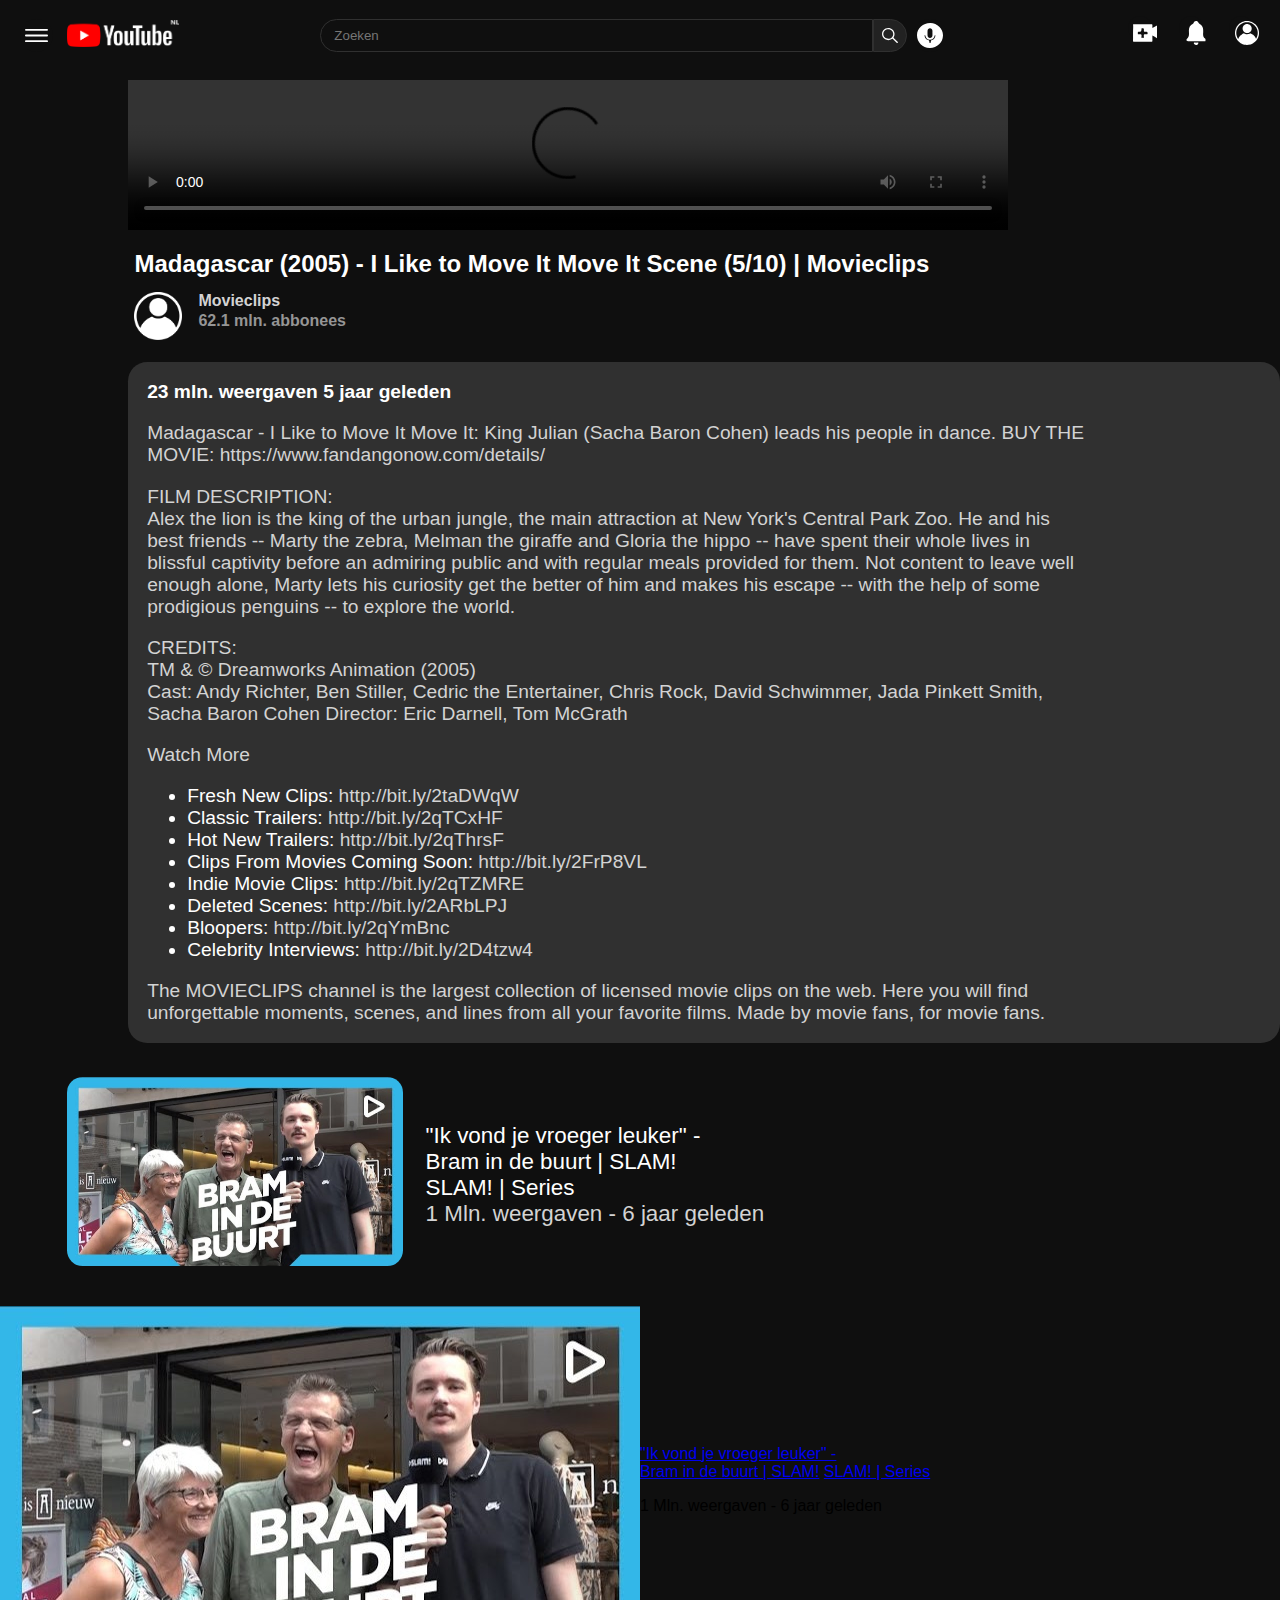
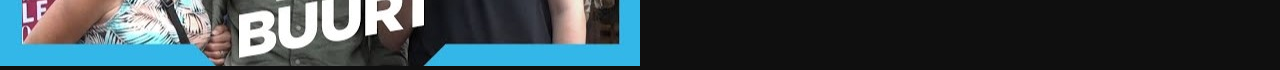
==== videoplayer.html @ 970bff36 "hoi" ====
<!DOCTYPE html>
<html lang="nl">
<head>
    <meta charset="UTF-8">
    <meta name="viewport" content="width=device-width, initial-scale=1.0">
    <title>Videoplayer</title>
    <link rel="stylesheet" href="style.css">
</head>
<body>
    <header>
        <div>
        <aside>
            <button><img src="images/SVG/hamburger.svg" alt="hamburger menu openklappen"></button>
        <a href="index.html"><img src="images/iconen/youtube_logo.png" alt="Youtube Icoon (herlaad website)"></a>
     </aside>
                        
        <form>
            <input type="text" placeholder="Zoeken">
            <button id="zoekknop"><img src="images/SVG/zoeken.svg" alt="zoekopdracht uitvoeren knop"></button>
            <button><img src="images/SVG/dictafoon.svg" alt="gesproken zoekopdracht knop"></button>
        </form>
        <ul>
            <li><button><img src="images/SVG/maken.svg" alt="videouploaden knop"></button></li>
            <li><button><img src="images/SVG/notificatie.svg" alt="meldingen knop"></button></li>
            <li><button><img src="images/SVG/profiel.svg" alt="profiel knop"></button></li>
        </ul>
    </div>
    </header>
    <main class="videomain">
        <section>
            <video controls src="images/video/Madagascar (2005) - I Like to Move It Move It Scene (5_10) _ Movieclips.mp4"></video>
        </section>
        <section>
            <article>
                <h1>Madagascar (2005) - I Like to Move It Move It Scene (5/10) | Movieclips</h1>
                <div class="aboneeflex"><a href="#"><img src="images/iconen/profiel.png" alt="account icoon"></a>
                <div class="aboneecolumn"><a href="#">Movieclips</a>
                <p>62.1 mln. abbonees</p></div></div>
             </article>
             <article>
                <h2>23 mln. weergaven 5 jaar geleden</h2>
                <p>Madagascar - I Like to Move It Move It: King Julian (Sacha Baron Cohen) leads his people in dance. BUY THE MOVIE: <a href="https://www.fandangonow.com/details/">https://www.fandangonow.com/details/</a></p>
                <p>FILM DESCRIPTION:<br>
                Alex the lion is the king of the urban jungle, the main attraction at New York's Central Park Zoo. He and his best friends -- Marty the zebra, Melman the giraffe and Gloria the hippo -- have spent their whole lives in blissful captivity before an admiring public and with regular meals provided for them. Not content to leave well enough alone, Marty lets his curiosity get the better of him and makes his escape -- with the help of some prodigious penguins -- to explore the world.</p>
                <p>CREDITS:<br> TM & © Dreamworks Animation (2005) <br>
                    Cast: Andy Richter, Ben Stiller, Cedric the Entertainer, Chris Rock, David Schwimmer, Jada Pinkett Smith, Sacha Baron Cohen
                    Director: Eric Darnell, Tom McGrath</p>
                <p>Watch More</p>
                <ul>
                    <li> Fresh New Clips: <a href="http://bit.ly/2taDWqW">http://bit.ly/2taDWqW</a></li>
                    <li> Classic Trailers: <a href="http://bit.ly/2qTCxHF">http://bit.ly/2qTCxHF</a></li>
                    <li>Hot New Trailers: <a href="http://bit.ly/2qThrsF">http://bit.ly/2qThrsF</a></li>
                    <li>Clips From Movies Coming Soon: <a href="http://bit.ly/2FrP8VL">http://bit.ly/2FrP8VL</a></li>
                    <li>Indie Movie Clips: <a href="http://bit.ly/2qTZMRE">http://bit.ly/2qTZMRE</a></li>    
                    <li>Deleted Scenes: <a href="http://bit.ly/2ARbLPJ">http://bit.ly/2ARbLPJ</a></li>      
                    <li>Bloopers: <a href="http://bit.ly/2qYmBnc">http://bit.ly/2qYmBnc</a></li>   
                    <li>Celebrity Interviews: <a href="http://bit.ly/2D4tzw4">http://bit.ly/2D4tzw4</a></li>      
                </ul>
                <p>The MOVIECLIPS channel is the largest collection of licensed movie clips on the web. Here you will find unforgettable moments, scenes, and lines from all your favorite films. Made by movie fans, for movie fans.</p>
             </article>
        </section>
        <section>
            <article class="suggestie">
                <div class="suggestieflex">
            <a href="videoplayer.html"><img src="images/thumbnails/bram_in_de_buurt.jpg" alt="video thumbnail"></a>
            <div class="suggestiecolunm">
            <a href="#">"Ik vond je vroeger leuker" - <br> Bram in de buurt | SLAM!</a>
                <a href="#">SLAM! | Series</a>
                <p>1 Mln. weergaven - 6 jaar geleden</p>
            </div>
        </div>    
            </article>
            <article class="suggestie"></article>
                <div class="suggestieflex">
            <a href="videoplayer.html"><img src="images/thumbnails/bram_in_de_buurt.jpg" alt="video thumbnail"></a>
            <div class="suggestiecolunm">
            <a href="#">"Ik vond je vroeger leuker" - <br> Bram in de buurt | SLAM!</a>
                <a href="#">SLAM! | Series</a>
                <p>1 Mln. weergaven - 6 jaar geleden</p>
            </div>
        </div>    
            </article>
        </section>
    </main>
</body>
</html>
---- style.css ----
:root {
    /* --color-black: #000; */
}
body {
    background-color: #0f0f0f;
    margin: 0;
    box-sizing: border-box;
    /* width: 100vw; */
    font-family: 'Segoe UI', Tahoma, Geneva, Verdana, sans-serif;
}

/* HEADER */
header{
    background-color: #0f0f0f;
    margin-bottom: 1.5em;
    padding-top: 1em;
    position: fixed;
    width: 100%;
    z-index: 3;
}

header div button:hover {
background-color: #303030;
}

header div ul li button:hover {
    background-color: #303030;
    }
    

header div:nth-of-type(1){
    display: grid;
    grid-template-columns: 1fr 2fr 1fr;
}

aside {
    display: flex;
    align-items: center;
}

header img:nth-of-type(1) {
    width: 7em;
}

aside button {
    width: 2.5em;
    height: 2.5em;
    display: flex;
    align-items: center;
    justify-content: center;
    padding: 0;
    background-color: #0f0f0f;
    border: none;
    border-radius: 50%;
    margin-right: 1em;
    margin-left: 1.5em;
}

aside button img{
    margin: 0.4em;
}

form{
    display: flex;
    align-items: center;
}

form button:nth-of-type(1) {
    width: 2.5em;
    height: 2.5em;
    display: flex;
    align-items: center;
    justify-content: center;
    padding: 0;
    background-color: #222222;
    border: solid 0.5px #303030;
    border-radius: 50%;
    border-radius: 0 5em 5em 0 ;
}

form button:nth-of-type(2){
    width: 2.5em;
    height: 2.5em;
    display: flex; 
    align-items: center;
    justify-content: center;
    padding: 0;
    background-color: #0f0f0f;
    border: none;
    border-radius: 50%;
    margin-right: 1em;
    margin-left:.5em;
}

form button:nth-of-type(1) img{
    margin: 0.6em;
}

form button:nth-of-type(2) img{
    margin: 0.3em;
}

form input {
    border-radius: 5em 0 0 5em;
    padding: 1em;
    background-color: #0f0f0f;
    border: solid 0.5px #303030;
    color: white;
    flex-grow: 1;
    height: 0.35em;
}

header ul:nth-of-type(1) {
    display: flex;
    list-style: none;
    align-items: center;
    justify-content: flex-end;
}

header div ul {
    margin: 0;
}

header div ul:nth-of-type(1) button {
    width: 1.8em;
    height: 1.8em;
    color: white;
    align-items: center;
    justify-content: center;
    padding: 0;
    background-color: #0f0f0f;
    border: none;
    border-radius: 50%;
    margin-right: 2em;
    /* -moz-transition-timing-function: ; */
}

header ul:nth-of-type(1) button img{
    margin: 0.4em;
}



/* categorie buttons */
header > ul{
    overflow-x: auto;
    padding-left: 0;
    justify-content: flex-start;


}

header > ul::-webkit-scrollbar {
    display: none;
}

header > ul button{
    color: white;
    background-color: #303030;
    border: none;
    border-radius: 0.5em;
    padding: 0.7em;
    margin-right: 0.7em;
    font-weight: bold;
}

header > ul button:hover{
    background-color: #8b8b8b;
}

nav ul{
    display: flex;
    flex-direction: column;
    list-style: none;
    position: fixed;
    margin: 0;
}

nav ul li {
    padding-right: 0;
    margin-right: 0;
}

nav ul li a{
    display: flex;
    flex-direction: column;
    align-items: center;
    text-align: center;
    width: 1.7em;
    color: white;
    text-decoration: none;
    margin-bottom: 1em;
    
}

nav ul li a img {
    margin-bottom: .5em;
}



/* MAIN */
.homemain {
    display: grid;
    padding-top:8em ;
    grid-template-columns:1fr 14fr;
}

.videomain section:nth-of-type(1){
    overflow:hidden;
    justify-content: center;
}

img {
    max-width: 100%;
}

.homesection{
    display: grid;
    grid-template-columns:repeat(auto-fit, minmax(22em, 1fr));
    margin-left: 2em;
    margin-right: 2em;
    gap: 1em;
}

article a image {
    border-radius: 50%;
}

article a{
color: lightgrey;
text-decoration: none;
}

article p {
    color: lightgrey;
}

.video{
    display: flex;
    flex-direction: column;
}

.video img {
    border-radius: 1em;
    margin-bottom: 0.2em;
}

.video strong {
    color: white;
}

video {
    width: 80vw;
    margin:0; 
}

h1 {
    color: white;
    margin-right:1em;
    margin-top: 0;
    margin-bottom: 0.6em;;
    font-size: 1.5em;
}

.suggestie {
    display: flex;
    flex-direction: column;
}

.filmpjeflex {
     display: flex;
} 

 .filmpjecolumn {
    display: flex;
    flex-direction: column;
}

.video .filmpjeflex a img{
    width: 2em;
    height: 2em;
    border-radius: 60%;
    margin-right: 1em;
}

.filmpjecolumn a:nth-of-type(2) {
    margin-top: 0.5em;
    color: lightgrey;
}

.filmpjecolumn p {
    margin-top: 0;
    color: lightgrey;
}

.videomain section:nth-of-type(1) {
    text-align: center;
    padding-top: 5em;
}

.videomain section:nth-of-type(2) article:nth-of-type(1){
    margin-left: 8vw;
    padding: 1em;
    padding-left: 2.5vw;
}

.videomain section:nth-of-type(2) article:nth-of-type(2){
    background-color: #303030;
    border-radius: 1em;
    padding: 1em;
    margin-left: 10vw;
    padding-right: 15vw;
    color: white;
    font-size: 1.2em;
}
.videomain section:nth-of-type(2) article:nth-of-type(1) img{
width: 3em;
}


h2 {
    color: white;
    margin: 0;
    padding: 0;
    font-size: 1em;
}

.aboneeflex {
    display: flex;
}

.aboneecolumn {
    display: flex;
    flex-direction: column;
    margin-left: 1em;
    font-weight: bold;
}

.aboneecolumn p {
    margin-top: 0.1em;
    color: #959595;
}

.videomain section:nth-of-type(2) article:nth-of-type(2) p:nth-last-child(1){
    margin-bottom: 0;
}

.videomain {
    display: grid;
    grid-template-columns:repeat(auto-fit, minmax(50em, 1fr));
}


.videomain section:nth-of-type(1) {
    grid-column-start:1;
    grid-column-end:-1;
}

.suggestie {
    margin-top: 1.5em;
    margin-left: 3em;
    font-size: 1.4em;
}

.suggestie a {
    color: white;
}

.suggestie img {
    width: 15em;
    border-radius: 0.7em;
    margin-right: 1em;
    margin-bottom: 0;
}

.suggestiecolumn a {
    margin-bottom: 1.5em;
}

.suggestie a {
    display: block;
}

.suggestie p {
    margin:0;
}

.suggestieflex {
    display: flex;
    align-items: center;
}

.suggestiecolumn {
    display: flex;
    flex-direction: column;
}
/* * {
    border: solid red 1px;
} */









/* flex basis op input*/
/* iconen svg + viewwidth */
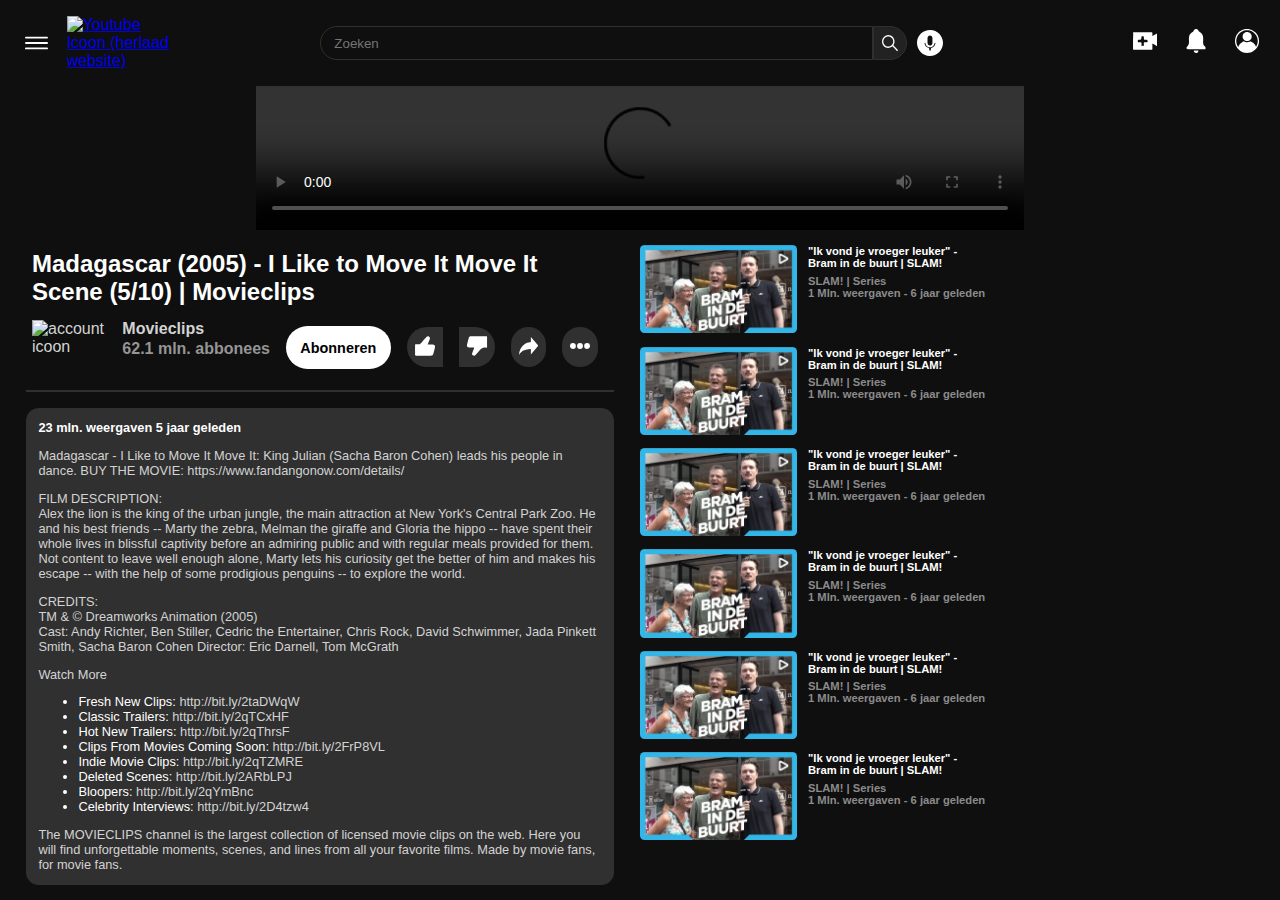
==== commit 9435dacd: "Laatste versie" ====
--- a/videoplayer.html
+++ b/videoplayer.html
@@ -7,11 +7,11 @@
     <link rel="stylesheet" href="style.css">
 </head>
 <body>
-    <header>
+    <header class="videoheader">
         <div>
         <aside>
-            <button><img src="images/SVG/hamburger.svg" alt="hamburger menu openklappen"></button>
-        <a href="index.html"><img src="images/iconen/youtube_logo.png" alt="Youtube Icoon (herlaad website)"></a>
+            <button class="hamburgerknop"><img src="images/SVG/hamburger.svg" alt="hamburger menu openklappen"></button>
+        <a href="index.html"><img class="groot_logo" src="images/svg/youtube_logo.png" alt="Youtube Icoon (herlaad website)"><img class="klein_logo" src="images/SVG/youtube_logo_klein.png" alt="klein youtube logo"></a>
      </aside>
                         
         <form>
@@ -19,13 +19,28 @@
             <button id="zoekknop"><img src="images/SVG/zoeken.svg" alt="zoekopdracht uitvoeren knop"></button>
             <button><img src="images/SVG/dictafoon.svg" alt="gesproken zoekopdracht knop"></button>
         </form>
+        <button class="morehidden"><img src="images/SVG/3_puntjes.svg" alt="meer knoppen"></button>
         <ul>
             <li><button><img src="images/SVG/maken.svg" alt="videouploaden knop"></button></li>
             <li><button><img src="images/SVG/notificatie.svg" alt="meldingen knop"></button></li>
             <li><button><img src="images/SVG/profiel.svg" alt="profiel knop"></button></li>
         </ul>
     </div>
-    </header>
+</header>
+    <div class="hamburgeruit">
+        <ul>
+            <li><a href="#"><img src="images/SVG/home.svg" alt="homepage">Home</a></li>
+            <li><a href="#"><img src="images/SVG/shorts.svg" alt="shorts">Shorts</a></li>
+            <li><a href="#"><img src="images/SVG/abonneren.svg" alt="Abonnomenten">Abonnomenten</a></li>
+            <li><a href="#"><img src="images/SVG/profiel.svg" alt="je kanaal">Je kanaal</a></li>
+            <li><a href="#"><img src="images/SVG/geschiedenis.svg" alt="geschiedenis">Geschiedenis</a></li>
+            <li><a href="#"><img src="images/SVG/opslaan.svg" alt="playlists">Playlist</a></li>
+            <li><a href="#"><img src="images/SVG/jij.svg" alt="Je videos">Je video's</a></li>
+            <li><a href="#"><img src="images/SVG/later.svg" alt="Later bekijken">Later bekijken</a></li>
+            <li><a href="#"><img src="images/SVG/like.svg" alt="gelikte videos">Gelikte video's</a></li>
+       </ul>
+    </div>
+
     <main class="videomain">
         <section>
             <video controls src="images/video/Madagascar (2005) - I Like to Move It Move It Scene (5_10) _ Movieclips.mp4"></video>
@@ -33,10 +48,18 @@
         <section>
             <article>
                 <h1>Madagascar (2005) - I Like to Move It Move It Scene (5/10) | Movieclips</h1>
-                <div class="aboneeflex"><a href="#"><img src="images/iconen/profiel.png" alt="account icoon"></a>
+                <div class="knoppenflex">
+                <div class="aboneeflex"><a href="#"><img src="images/svg/profiel.svg" alt="account icoon"></a>
                 <div class="aboneecolumn"><a href="#">Movieclips</a>
                 <p>62.1 mln. abbonees</p></div></div>
+                    <button id="abonneerknop" class="abonneer">Abonneren</button>
+                    <button class="likeknop"><img src="images/SVG/like.svg" alt="likeknop"></button>
+                    <button class="dislikeknop"><img src="images/SVG/dislike.svg" alt="dislikeknop"></button>
+                    <button class="shareknop"><img src="images/SVG/delen.svg" alt="deelknop"></button>
+                    <button class="moreknop"><img src="images/SVG/3_puntjes.svg" alt="meer opties knop"></button>
+                </div>
              </article>
+             <div class="lijntje"></div>
              <article>
                 <h2>23 mln. weergaven 5 jaar geleden</h2>
                 <p>Madagascar - I Like to Move It Move It: King Julian (Sacha Baron Cohen) leads his people in dance. BUY THE MOVIE: <a href="https://www.fandangonow.com/details/">https://www.fandangonow.com/details/</a></p>
@@ -70,7 +93,47 @@
             </div>
         </div>    
             </article>
-            <article class="suggestie"></article>
+            <article class="suggestie">
+                <div class="suggestieflex">
+            <a href="videoplayer.html"><img src="images/thumbnails/bram_in_de_buurt.jpg" alt="video thumbnail"></a>
+            <div class="suggestiecolunm">
+            <a href="#">"Ik vond je vroeger leuker" - <br> Bram in de buurt | SLAM!</a>
+                <a href="#">SLAM! | Series</a>
+                <p>1 Mln. weergaven - 6 jaar geleden</p>
+            </div>
+        </div>    
+            </article>
+            <article class="suggestie">
+                <div class="suggestieflex">
+            <a href="videoplayer.html"><img src="images/thumbnails/bram_in_de_buurt.jpg" alt="video thumbnail"></a>
+            <div class="suggestiecolunm">
+            <a href="#">"Ik vond je vroeger leuker" - <br> Bram in de buurt | SLAM!</a>
+                <a href="#">SLAM! | Series</a>
+                <p>1 Mln. weergaven - 6 jaar geleden</p>
+            </div>
+        </div>    
+            </article>
+            <article class="suggestie">
+                <div class="suggestieflex">
+            <a href="videoplayer.html"><img src="images/thumbnails/bram_in_de_buurt.jpg" alt="video thumbnail"></a>
+            <div class="suggestiecolunm">
+            <a href="#">"Ik vond je vroeger leuker" - <br> Bram in de buurt | SLAM!</a>
+                <a href="#">SLAM! | Series</a>
+                <p>1 Mln. weergaven - 6 jaar geleden</p>
+            </div>
+        </div>    
+            </article>
+            <article class="suggestie">
+                <div class="suggestieflex">
+            <a href="videoplayer.html"><img src="images/thumbnails/bram_in_de_buurt.jpg" alt="video thumbnail"></a>
+            <div class="suggestiecolunm">
+            <a href="#">"Ik vond je vroeger leuker" - <br> Bram in de buurt | SLAM!</a>
+                <a href="#">SLAM! | Series</a>
+                <p>1 Mln. weergaven - 6 jaar geleden</p>
+            </div>
+        </div>    
+            </article>
+            <article class="suggestie">
                 <div class="suggestieflex">
             <a href="videoplayer.html"><img src="images/thumbnails/bram_in_de_buurt.jpg" alt="video thumbnail"></a>
             <div class="suggestiecolunm">
@@ -82,5 +145,6 @@
             </article>
         </section>
     </main>
+    <script src="script.js"></script>
 </body>
 </html>--- a/style.css
+++ b/style.css
@@ -1,30 +1,41 @@
 :root {
-    /* --color-black: #000; */
-}
+    --achtergrond: #0f0f0f;
+    --buttonhover: #303030;
+    --buttonhover2: #8b8b8b;
+}
+
 body {
-    background-color: #0f0f0f;
+    background-color: var(--achtergrond);
     margin: 0;
     box-sizing: border-box;
-    /* width: 100vw; */
     font-family: 'Segoe UI', Tahoma, Geneva, Verdana, sans-serif;
 }
 
 /* HEADER */
 header{
-    background-color: #0f0f0f;
+    background-color: var(--achtergrond);
     margin-bottom: 1.5em;
     padding-top: 1em;
     position: fixed;
     width: 100%;
-    z-index: 3;
+    z-index: 4;
+}
+
+.videoheader {
+    padding-bottom: 1em;
 }
 
 header div button:hover {
-background-color: #303030;
+background-color: var(--buttonhover);
+}
+
+header div ul {
+    justify-self: end;
+
 }
 
 header div ul li button:hover {
-    background-color: #303030;
+    background-color: var(--buttonhover);
     }
     
 
@@ -36,6 +47,7 @@
 aside {
     display: flex;
     align-items: center;
+    z-index: 10;
 }
 
 header img:nth-of-type(1) {
@@ -49,7 +61,7 @@
     align-items: center;
     justify-content: center;
     padding: 0;
-    background-color: #0f0f0f;
+    background-color: var(--achtergrond);
     border: none;
     border-radius: 50%;
     margin-right: 1em;
@@ -73,7 +85,7 @@
     justify-content: center;
     padding: 0;
     background-color: #222222;
-    border: solid 0.5px #303030;
+    border: solid 0.5px var(--buttonhover);
     border-radius: 50%;
     border-radius: 0 5em 5em 0 ;
 }
@@ -85,7 +97,7 @@
     align-items: center;
     justify-content: center;
     padding: 0;
-    background-color: #0f0f0f;
+    background-color: var(--achtergrond);
     border: none;
     border-radius: 50%;
     margin-right: 1em;
@@ -103,8 +115,8 @@
 form input {
     border-radius: 5em 0 0 5em;
     padding: 1em;
-    background-color: #0f0f0f;
-    border: solid 0.5px #303030;
+    background-color: var(--achtergrond);
+    border: solid 0.5px var(--buttonhover);
     color: white;
     flex-grow: 1;
     height: 0.35em;
@@ -113,8 +125,9 @@
 header ul:nth-of-type(1) {
     display: flex;
     list-style: none;
-    align-items: center;
-    justify-content: flex-end;
+    justify-content: center;
+    align-items: center;
+    margin-left: 2vw;
 }
 
 header div ul {
@@ -128,7 +141,7 @@
     align-items: center;
     justify-content: center;
     padding: 0;
-    background-color: #0f0f0f;
+    background-color: var(--achtergrond);
     border: none;
     border-radius: 50%;
     margin-right: 2em;
@@ -139,15 +152,15 @@
     margin: 0.4em;
 }
 
-
+header > ul li:nth-of-type(1) {
+opacity: 0; 
+}
 
 /* categorie buttons */
 header > ul{
     overflow-x: auto;
     padding-left: 0;
     justify-content: flex-start;
-
-
 }
 
 header > ul::-webkit-scrollbar {
@@ -156,7 +169,7 @@
 
 header > ul button{
     color: white;
-    background-color: #303030;
+    background-color: var(--buttonhover);
     border: none;
     border-radius: 0.5em;
     padding: 0.7em;
@@ -165,7 +178,7 @@
 }
 
 header > ul button:hover{
-    background-color: #8b8b8b;
+    background-color: var(--buttonhover2);
 }
 
 nav ul{
@@ -174,6 +187,7 @@
     list-style: none;
     position: fixed;
     margin: 0;
+    /* padding-right: 3em; */
 }
 
 nav ul li {
@@ -196,7 +210,6 @@
 nav ul li a img {
     margin-bottom: .5em;
 }
-
 
 
 /* MAIN */
@@ -207,7 +220,7 @@
 }
 
 .videomain section:nth-of-type(1){
-    overflow:hidden;
+    /* overflow:hidden; */
     justify-content: center;
 }
 
@@ -217,8 +230,8 @@
 
 .homesection{
     display: grid;
-    grid-template-columns:repeat(auto-fit, minmax(22em, 1fr));
-    margin-left: 2em;
+    grid-template-columns:repeat(auto-fit, minmax(18em, 1fr));
+    margin-left: 4em;
     margin-right: 2em;
     gap: 1em;
 }
@@ -251,7 +264,7 @@
 }
 
 video {
-    width: 80vw;
+    width: 60vw;
     margin:0; 
 }
 
@@ -299,23 +312,33 @@
     padding-top: 5em;
 }
 
+.videomain section:nth-of-type(2) {
+    margin-right: 2vw;
+}
+
 .videomain section:nth-of-type(2) article:nth-of-type(1){
-    margin-left: 8vw;
+    /* margin-left: 8vw; */
     padding: 1em;
     padding-left: 2.5vw;
 }
 
 .videomain section:nth-of-type(2) article:nth-of-type(2){
-    background-color: #303030;
+    background-color: var(--buttonhover);
     border-radius: 1em;
     padding: 1em;
-    margin-left: 10vw;
-    padding-right: 15vw;
-    color: white;
-    font-size: 1.2em;
+    margin-left: 2vw;
+    color: white;
+    font-size: 0.8em;
 }
 .videomain section:nth-of-type(2) article:nth-of-type(1) img{
 width: 3em;
+}
+
+.lijntje {
+    background-color: var(--buttonhover);
+    height: 0.1em;
+    margin-bottom: 1em;
+    margin-left: 2vw;
 }
 
 
@@ -326,8 +349,77 @@
     font-size: 1em;
 }
 
+.knoppenflex {
+    display: flex;
+    align-items: center;
+    padding-bottom: 0;
+    gap: 1em;
+    /* flex-wrap: wrap; */
+    /* margin-right: auto; */
+}
+
+.knoppenflex button {
+    height: 100%;
+    border: none;
+    width: 3em;
+    height: 3em;
+    align-items: center;
+    justify-content: center;
+}
+
+.knoppenflex button img {
+    /* margin: 1em; */
+    width: 1.5em;
+    height: 1.5em;
+}
+
+.knoppenflex #abonneerknop {
+    font-size: 0.9em;
+    border-radius: 5em;
+    font-weight: bold;
+    background-color: white;
+    padding: 1em;
+    width: max-content;
+    border: none;
+    transition: background-color 0.3s;
+}
+
+.geabonneerd {
+    background-color: rgb(250, 0, 0);
+}
+
+.knoppenflex .likeknop {
+    /* margin-left: 5em; */
+    background-color: var(--buttonhover);
+    border-radius: 5em 0 0 5em;
+}
+
+.knoppenflex .dislikeknop {
+    background-color: var(--buttonhover);
+    border-radius: 0 5em 5em 0;
+}
+
+.knoppenflex .shareknop {
+    background-color: var(--buttonhover);
+    border-radius: 5em;
+}
+
+.knoppenflex .moreknop {
+    background-color: var(--buttonhover);
+    border-radius: 5em;
+} 
+
+.abonneerknop {
+    justify-self: end;
+}
+
 .aboneeflex {
     display: flex;
+}
+
+.aboneeflex a {
+    width: 100%;
+    height: 100%;
 }
 
 .aboneecolumn {
@@ -335,11 +427,13 @@
     flex-direction: column;
     margin-left: 1em;
     font-weight: bold;
+    width: 100%;
 }
 
 .aboneecolumn p {
     margin-top: 0.1em;
     color: #959595;
+    width: max-content;
 }
 
 .videomain section:nth-of-type(2) article:nth-of-type(2) p:nth-last-child(1){
@@ -348,7 +442,7 @@
 
 .videomain {
     display: grid;
-    grid-template-columns:repeat(auto-fit, minmax(50em, 1fr));
+    grid-template-columns:repeat(auto-fit, minmax(39.4em, 1fr));
 }
 
 
@@ -358,18 +452,19 @@
 }
 
 .suggestie {
-    margin-top: 1.5em;
-    margin-left: 3em;
+    margin-top: 0.5em;
+    /* margin-left: 3em; */
     font-size: 1.4em;
 }
 
 .suggestie a {
     color: white;
+    font-size: 0.5em;
 }
 
 .suggestie img {
-    width: 15em;
-    border-radius: 0.7em;
+    width: 14em;
+    border-radius: 0.4em;
     margin-right: 1em;
     margin-bottom: 0;
 }
@@ -384,17 +479,183 @@
 
 .suggestie p {
     margin:0;
+    font-size: 0.5em;
 }
 
 .suggestieflex {
     display: flex;
-    align-items: center;
 }
 
 .suggestiecolumn {
     display: flex;
     flex-direction: column;
 }
+
+.suggestie a {
+    font-weight: bold;
+}
+
+.suggestie a:nth-of-type(2){
+    margin-top: 0.5em;
+    color: var(--buttonhover2);
+}
+
+.suggestie p {
+    color: var(--buttonhover2);
+    font-weight: bold;
+}
+
+.groot_logo {
+    display: block;
+}
+
+.klein_logo {
+    display: none;
+    width: 2.5em;
+}
+
+.morehidden {
+    display: none;
+}
+
+.hamburgeruit {
+    background-color: var(--achtergrond);
+    width: 15%;
+    top:4.5em;
+    position: fixed;
+    z-index: 5;
+    display: none;
+    font-size: 0.8em;
+}
+
+.hamburgeruit.open {
+    display: block;
+}
+
+.hamburgeruit li a{
+    margin-bottom: 2%;
+    display: flex;
+    align-items: center;
+}
+
+.hamburgeruit a {
+    color: white;
+    text-decoration: none;
+    padding: 7%;
+    border-radius: 0.7em;
+    
+}
+
+.hamburgeruit a:hover {
+    background-color: var(--buttonhover2);
+}
+
+.hamburgeruit img {
+    margin-right: 5%;
+}
+
+.hamburgeruit ul {
+    list-style-type: none;
+    padding: 0;
+    margin-left: 5%;
+    
+}
+
+
+.hamburgeruit img {
+width: 15%;
+}
+
+
+/* Youtube tutorial over mediaquerries gekeken https://www.youtube.com/watch?v=yU7jJ3NbPdA&ab_channel=WebDevSimplified */
+
+@media (max-width:750px) {
+video {
+    width: 100%;
+}
+
+nav ul {
+    display: flex;
+    flex-direction: row;
+    bottom: 0;
+    background-color: var(--achtergrond);
+}
+
+.groot_logo {
+    display: none;
+}
+
+.klein_logo {
+    display: block;
+    margin-left: 0.8em;
+}
+
+aside button {
+    display: none;
+}
+
+header div ul li {
+    display: none;
+}
+
+.morehidden {
+    display: block;
+    transform: rotate(90deg);
+    width: 2.5em;
+    height: 2.5em;
+    display: flex;
+    align-items: center;
+    justify-content: center;
+    padding: 0.4em;
+    background-color: var(--achtergrond);
+    border: none;
+    border-radius: 50%;
+    margin-right: 1em;
+    
+}
+
+.homesection {
+    margin-left: 1em;
+}
+
+nav li:nth-of-type(3) {
+display: none;
+}
+
+header div > button {
+    justify-self: end;
+}
+
+nav ul {
+    display: flex;
+    flex-direction: row;
+    list-style: none;
+    position: fixed;
+    margin: 0;
+    width: 100%;
+    justify-content: space-around;
+    padding: 0;
+    padding-top: 1em;
+}
+
+.videomain section:nth-of-type(1) {
+    text-align: left;
+}
+
+.hamburgeruit {
+    display: none;
+}
+
+}
+
+
+@media (max-width:1119px) {
+    .suggestie {
+        padding-left: 1em;
+    }
+}
+
+
 /* * {
     border: solid red 1px;
 } */
@@ -404,8 +665,7 @@
 
 
 
-
-
-
 /* flex basis op input*/
 /* iconen svg + viewwidth */
+
+
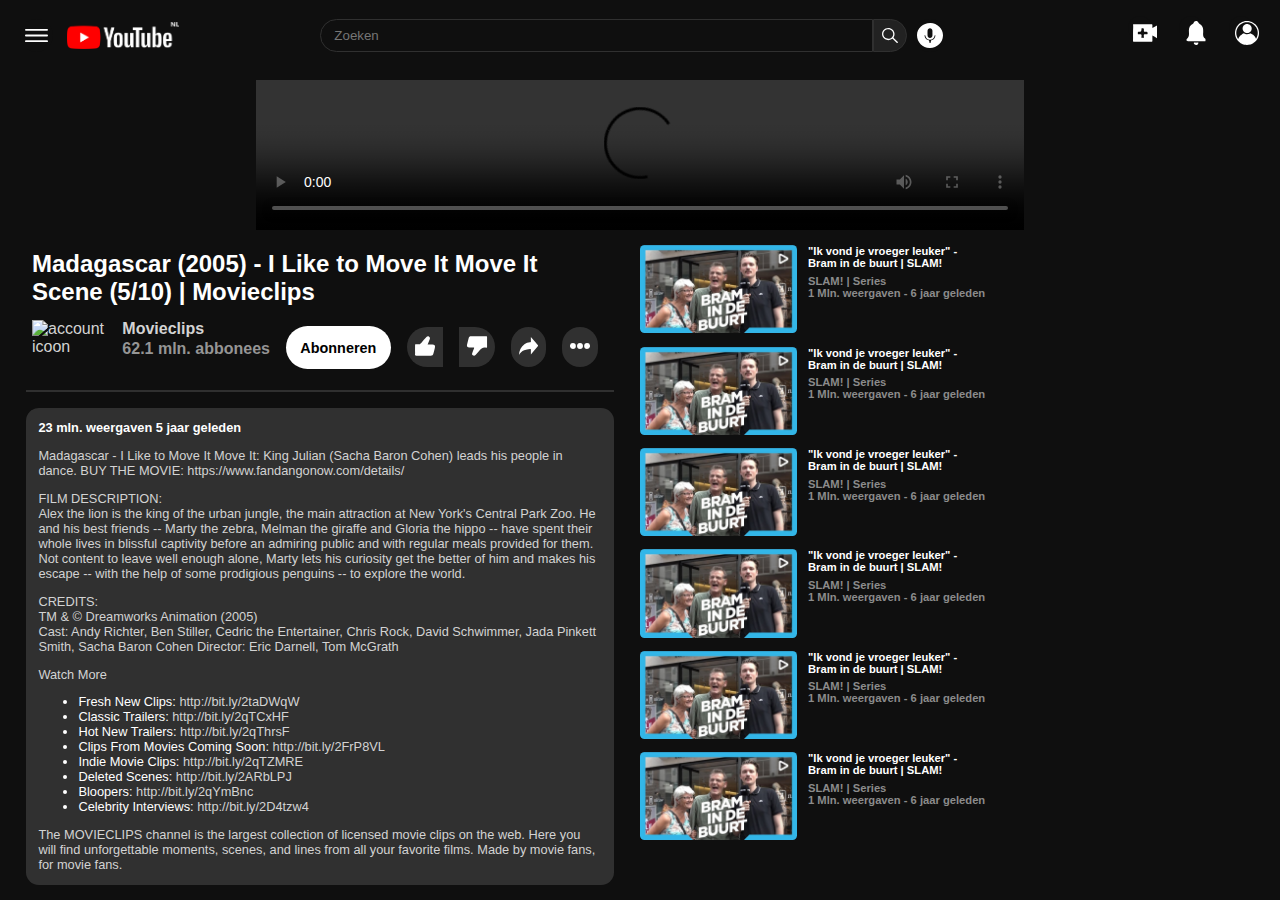
==== commit 5cc6968e: "Update videoplayer.html" ====
--- a/videoplayer.html
+++ b/videoplayer.html
@@ -11,7 +11,7 @@
         <div>
         <aside>
             <button class="hamburgerknop"><img src="images/SVG/hamburger.svg" alt="hamburger menu openklappen"></button>
-        <a href="index.html"><img class="groot_logo" src="images/svg/youtube_logo.png" alt="Youtube Icoon (herlaad website)"><img class="klein_logo" src="images/SVG/youtube_logo_klein.png" alt="klein youtube logo"></a>
+        <a href="index.html"><img class="groot_logo" src="images/SVG/youtube_logo.png" alt="Youtube Icoon (herlaad website)"><img class="klein_logo" src="images/SVG/youtube_logo_klein.png" alt="klein youtube logo"></a>
      </aside>
                         
         <form>
@@ -147,4 +147,4 @@
     </main>
     <script src="script.js"></script>
 </body>
-</html>+</html>
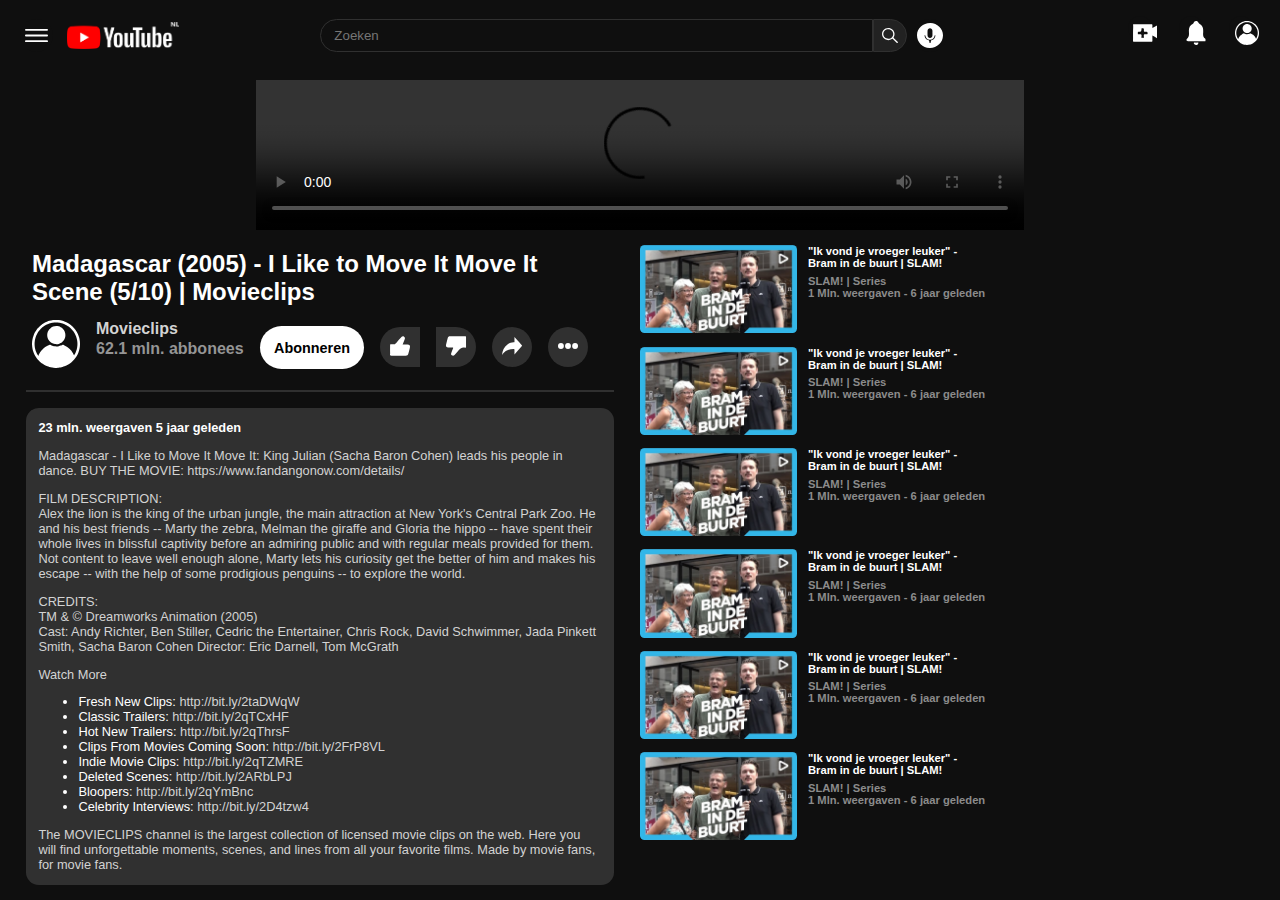
==== commit a6968433: "Update videoplayer.html" ====
--- a/videoplayer.html
+++ b/videoplayer.html
@@ -49,7 +49,7 @@
             <article>
                 <h1>Madagascar (2005) - I Like to Move It Move It Scene (5/10) | Movieclips</h1>
                 <div class="knoppenflex">
-                <div class="aboneeflex"><a href="#"><img src="images/svg/profiel.svg" alt="account icoon"></a>
+                <div class="aboneeflex"><a href="#"><img src="images/SVG/profiel.svg" alt="account icoon"></a>
                 <div class="aboneecolumn"><a href="#">Movieclips</a>
                 <p>62.1 mln. abbonees</p></div></div>
                     <button id="abonneerknop" class="abonneer">Abonneren</button>
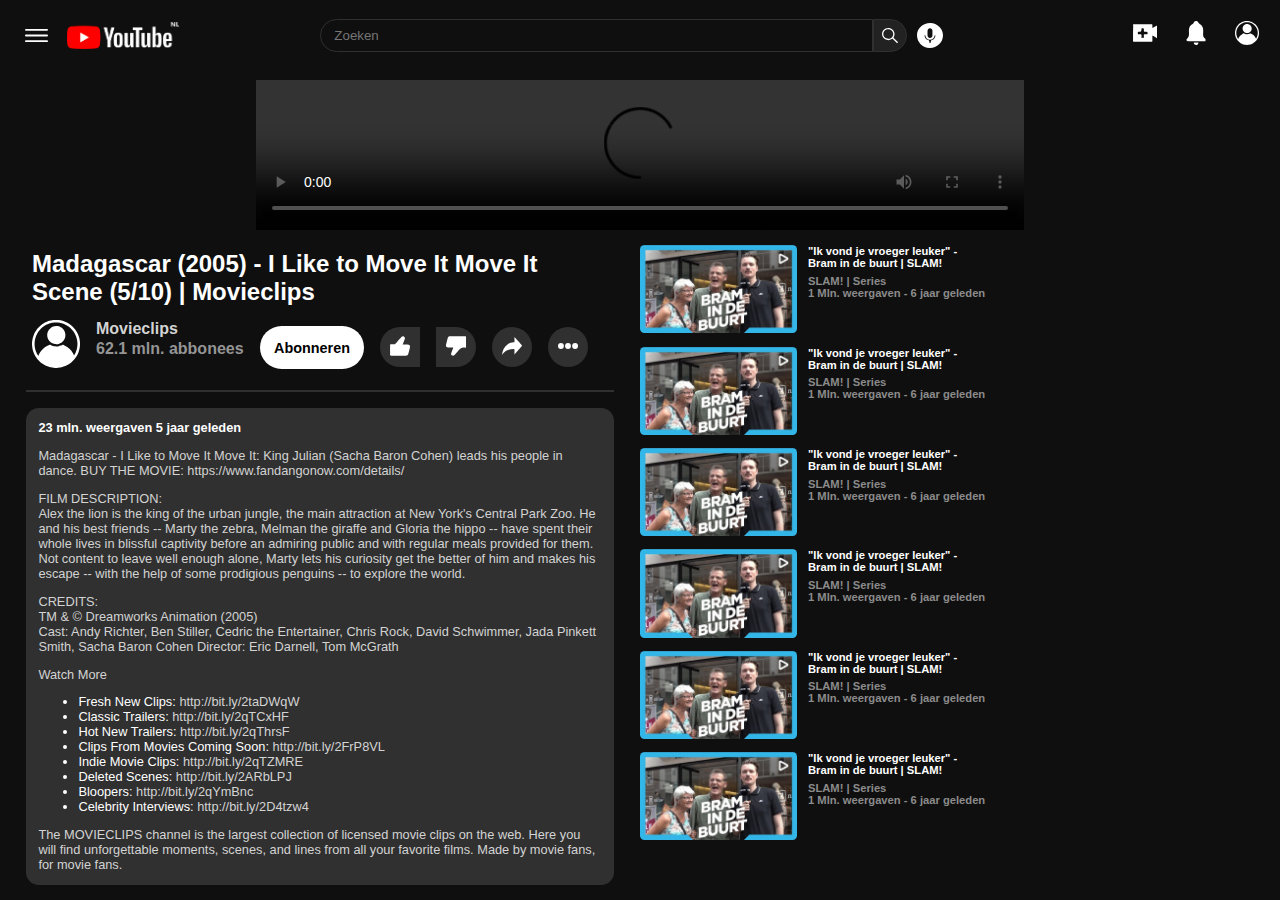
==== commit 628abb1f: "Definitieve versie" ====
--- a/videoplayer.html
+++ b/videoplayer.html
@@ -147,4 +147,4 @@
     </main>
     <script src="script.js"></script>
 </body>
-</html>
+</html>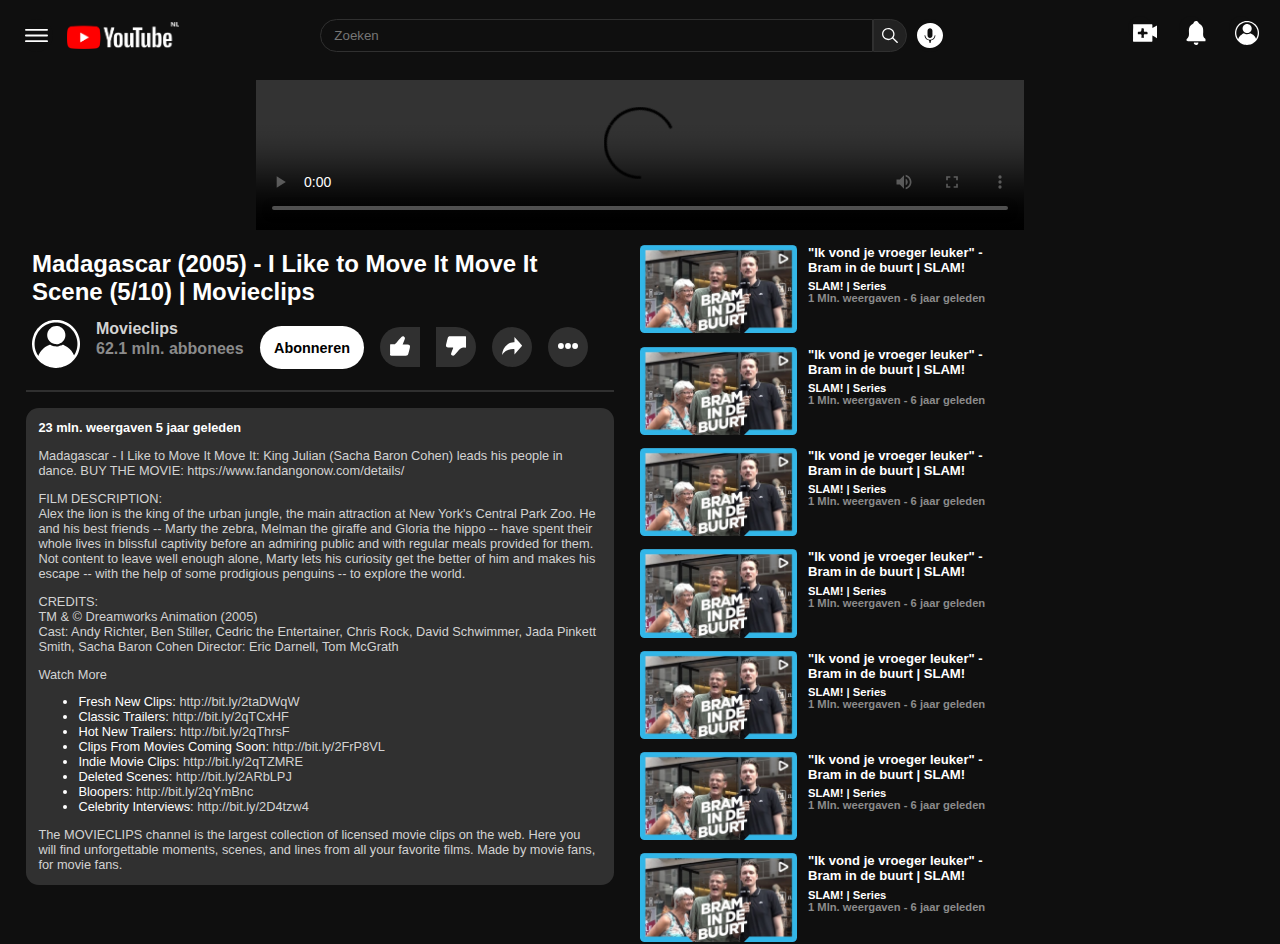
==== commit e6e6a55c: "Add files via upload" ====
--- a/videoplayer.html
+++ b/videoplayer.html
@@ -4,7 +4,7 @@
     <meta charset="UTF-8">
     <meta name="viewport" content="width=device-width, initial-scale=1.0">
     <title>Videoplayer</title>
-    <link rel="stylesheet" href="style.css">
+    <link rel="stylesheet" href="style/style.css">
 </head>
 <body>
     <header class="videoheader">
@@ -85,9 +85,9 @@
         <section>
             <article class="suggestie">
                 <div class="suggestieflex">
-            <a href="videoplayer.html"><img src="images/thumbnails/bram_in_de_buurt.jpg" alt="video thumbnail"></a>
+            <a href="videoplayer.html"><img src="images/thumbnails/bram_in_de_buurt.jpg" alt="video thumbnail: Bram in de buurt - interviewer staat met twee voorbijgangers"></a>
             <div class="suggestiecolunm">
-            <a href="#">"Ik vond je vroeger leuker" - <br> Bram in de buurt | SLAM!</a>
+            <h3><a href="#">"Ik vond je vroeger leuker" - <br> Bram in de buurt | SLAM!</a></h3>
                 <a href="#">SLAM! | Series</a>
                 <p>1 Mln. weergaven - 6 jaar geleden</p>
             </div>
@@ -95,9 +95,9 @@
             </article>
             <article class="suggestie">
                 <div class="suggestieflex">
-            <a href="videoplayer.html"><img src="images/thumbnails/bram_in_de_buurt.jpg" alt="video thumbnail"></a>
+            <a href="videoplayer.html"><img src="images/thumbnails/bram_in_de_buurt.jpg" alt="video thumbnail: Bram in de buurt - interviewer staat met twee voorbijgangers"></a>
             <div class="suggestiecolunm">
-            <a href="#">"Ik vond je vroeger leuker" - <br> Bram in de buurt | SLAM!</a>
+            <h3><a href="#">"Ik vond je vroeger leuker" - <br> Bram in de buurt | SLAM!</a></h3>
                 <a href="#">SLAM! | Series</a>
                 <p>1 Mln. weergaven - 6 jaar geleden</p>
             </div>
@@ -105,9 +105,9 @@
             </article>
             <article class="suggestie">
                 <div class="suggestieflex">
-            <a href="videoplayer.html"><img src="images/thumbnails/bram_in_de_buurt.jpg" alt="video thumbnail"></a>
+            <a href="videoplayer.html"><img src="images/thumbnails/bram_in_de_buurt.jpg" alt="video thumbnail: Bram in de buurt - interviewer staat met twee voorbijgangers"></a>
             <div class="suggestiecolunm">
-            <a href="#">"Ik vond je vroeger leuker" - <br> Bram in de buurt | SLAM!</a>
+            <h3><a href="#">"Ik vond je vroeger leuker" - <br> Bram in de buurt | SLAM!</a></h3>
                 <a href="#">SLAM! | Series</a>
                 <p>1 Mln. weergaven - 6 jaar geleden</p>
             </div>
@@ -115,9 +115,9 @@
             </article>
             <article class="suggestie">
                 <div class="suggestieflex">
-            <a href="videoplayer.html"><img src="images/thumbnails/bram_in_de_buurt.jpg" alt="video thumbnail"></a>
+            <a href="videoplayer.html"><img src="images/thumbnails/bram_in_de_buurt.jpg" alt="video thumbnail: Bram in de buurt - interviewer staat met twee voorbijgangers"></a>
             <div class="suggestiecolunm">
-            <a href="#">"Ik vond je vroeger leuker" - <br> Bram in de buurt | SLAM!</a>
+            <h3><a href="#">"Ik vond je vroeger leuker" - <br> Bram in de buurt | SLAM!</a></h3>
                 <a href="#">SLAM! | Series</a>
                 <p>1 Mln. weergaven - 6 jaar geleden</p>
             </div>
@@ -125,9 +125,9 @@
             </article>
             <article class="suggestie">
                 <div class="suggestieflex">
-            <a href="videoplayer.html"><img src="images/thumbnails/bram_in_de_buurt.jpg" alt="video thumbnail"></a>
+            <a href="videoplayer.html"><img src="images/thumbnails/bram_in_de_buurt.jpg" alt="video thumbnail: Bram in de buurt - interviewer staat met twee voorbijgangers"></a>
             <div class="suggestiecolunm">
-            <a href="#">"Ik vond je vroeger leuker" - <br> Bram in de buurt | SLAM!</a>
+            <h3><a href="#">"Ik vond je vroeger leuker" - <br> Bram in de buurt | SLAM!</a></h3>
                 <a href="#">SLAM! | Series</a>
                 <p>1 Mln. weergaven - 6 jaar geleden</p>
             </div>
@@ -135,16 +135,27 @@
             </article>
             <article class="suggestie">
                 <div class="suggestieflex">
-            <a href="videoplayer.html"><img src="images/thumbnails/bram_in_de_buurt.jpg" alt="video thumbnail"></a>
+            <a href="videoplayer.html"><img src="images/thumbnails/bram_in_de_buurt.jpg" alt="video thumbnail: Bram in de buurt - interviewer staat met twee voorbijgangers"></a>
             <div class="suggestiecolunm">
-            <a href="#">"Ik vond je vroeger leuker" - <br> Bram in de buurt | SLAM!</a>
+            <h3><a href="#">"Ik vond je vroeger leuker" - <br> Bram in de buurt | SLAM!</a></h3>
                 <a href="#">SLAM! | Series</a>
                 <p>1 Mln. weergaven - 6 jaar geleden</p>
             </div>
         </div>    
             </article>
+            <article class="suggestie">
+                <div class="suggestieflex">
+            <a href="videoplayer.html"><img src="images/thumbnails/bram_in_de_buurt.jpg" alt="video thumbnail: Bram in de buurt - interviewer staat met twee voorbijgangers"></a>
+            <div class="suggestiecolunm">
+            <h3><a href="#">"Ik vond je vroeger leuker" - <br> Bram in de buurt | SLAM!</a></h3>
+                <a href="#">SLAM! | Series</a>
+                <p>1 Mln. weergaven - 6 jaar geleden</p>
+            </div>
+        </div>    
+            </article>
+            
         </section>
     </main>
-    <script src="script.js"></script>
+    <script src="script/script.js"></script>
 </body>
 </html>--- a/style/style.css
+++ b/style/style.css
@@ -0,0 +1,668 @@
+:root {
+    --achtergrond: #0f0f0f;
+    --buttonhover: #303030;
+    --buttonhover2: #8b8b8b;
+    --lichtgrijs: lightgrey;
+    --formbackground: #222222;
+    --wit: white
+}
+
+body {
+    background-color: var(--achtergrond);
+    margin: 0;
+    box-sizing: border-box;
+    font-family: 'Segoe UI', Tahoma, Geneva, Verdana, sans-serif;
+}
+
+/* HEADER */
+header{
+    background-color: var(--achtergrond);
+    margin-bottom: 1.5em;
+    padding-top: 1em;
+    position: fixed;
+    width: 100%;
+    z-index: 4;
+}
+
+.videoheader {
+    padding-bottom: 1em;
+}
+
+header div button:hover {
+background-color: var(--buttonhover);
+}
+
+header div ul {
+    justify-self: end;
+
+}
+
+header div ul li button:hover {
+    background-color: var(--buttonhover);
+    }
+    
+
+header div:nth-of-type(1){
+    display: grid;
+    grid-template-columns: 1fr 2fr 1fr;
+}
+
+aside {
+    display: flex;
+    align-items: center;
+    z-index: 10;
+}
+
+header img:nth-of-type(1) {
+    width: 7em;
+}
+
+aside button {
+    width: 2.5em;
+    height: 2.5em;
+    display: flex;
+    align-items: center;
+    justify-content: center;
+    padding: 0;
+    background-color: var(--achtergrond);
+    border: none;
+    border-radius: 50%;
+    margin-right: 1em;
+    margin-left: 1.5em;
+}
+
+aside button img{
+    margin: 0.4em;
+}
+
+form{
+    display: flex;
+    align-items: center;
+}
+
+form button:nth-of-type(1) {
+    width: 2.5em;
+    height: 2.5em;
+    display: flex;
+    align-items: center;
+    justify-content: center;
+    padding: 0;
+    background-color: var(--formbackground);
+    border: solid 0.5px var(--buttonhover);
+    border-radius: 50%;
+    border-radius: 0 5em 5em 0 ;
+}
+
+form button:nth-of-type(2){
+    width: 2.5em;
+    height: 2.5em;
+    display: flex; 
+    align-items: center;
+    justify-content: center;
+    padding: 0;
+    background-color: var(--achtergrond);
+    border: none;
+    border-radius: 50%;
+    margin-right: 1em;
+    margin-left:.5em;
+}
+
+form button:nth-of-type(1) img{
+    margin: 0.6em;
+}
+
+form button:nth-of-type(2) img{
+    margin: 0.3em;
+}
+
+form input {
+    border-radius: 5em 0 0 5em;
+    padding: 1em;
+    background-color: var(--achtergrond);
+    border: solid 0.5px var(--buttonhover);
+    color: var(--wit);
+    flex-grow: 1;
+    height: 0.35em;
+}
+
+header ul:nth-of-type(1) {
+    display: flex;
+    list-style: none;
+    justify-content: center;
+    align-items: center;
+    margin-left: 2vw;
+}
+
+header div ul {
+    margin: 0;
+}
+
+header div ul:nth-of-type(1) button {
+    width: 1.8em;
+    height: 1.8em;
+    color: var(--wit);
+    align-items: center;
+    justify-content: center;
+    padding: 0;
+    background-color: var(--achtergrond);
+    border: none;
+    border-radius: 50%;
+    margin-right: 2em;
+    /* -moz-transition-timing-function: ; */
+}
+
+header ul:nth-of-type(1) button img{
+    margin: 0.4em;
+}
+
+header > ul li:nth-of-type(1) {
+opacity: 0; 
+}
+
+/* categorie buttons */
+header > ul{
+    overflow-x: auto;
+    padding-left: 0;
+    justify-content: flex-start;
+}
+
+header > ul::-webkit-scrollbar {
+    display: none;
+}
+
+header > ul button{
+    color: var(--wit);
+    background-color: var(--buttonhover);
+    border: none;
+    border-radius: 0.5em;
+    padding: 0.7em;
+    margin-right: 0.7em;
+    font-weight: bold;
+}
+
+header > ul button:hover{
+    background-color: var(--buttonhover2);
+}
+
+nav ul{
+    display: flex;
+    flex-direction: column;
+    list-style: none;
+    position: fixed;
+    margin: 0;
+    /* padding-right: 3em; */
+}
+
+nav ul li {
+    padding-right: 0;
+    margin-right: 0;
+}
+
+nav ul li a{
+    display: flex;
+    flex-direction: column;
+    align-items: center;
+    text-align: center;
+    width: 1.7em;
+    color: var(--wit);
+    text-decoration: none;
+    margin-bottom: 1em;
+    
+}
+
+nav ul li a img {
+    margin-bottom: .5em;
+}
+
+
+/* MAIN */
+.homemain {
+    display: grid;
+    padding-top:8em ;
+    grid-template-columns:1fr 14fr;
+}
+
+.videomain section:nth-of-type(1){
+    /* overflow:hidden; */
+    justify-content: center;
+}
+
+.homemain h1 {
+    display: none;
+}
+
+img {
+    max-width: 100%;
+}
+
+.homesection{
+    display: grid;
+    grid-template-columns:repeat(auto-fit, minmax(18em, 1fr));
+    margin-left: 4em;
+    margin-right: 2em;
+    gap: 1em;
+}
+
+article a image {
+    border-radius: 50%;
+}
+
+article a{
+color: var(--lichtgrijs);
+text-decoration: none;
+}
+
+article p {
+    color: var(--lichtgrijs);
+}
+
+.video{
+    display: flex;
+    flex-direction: column;
+}
+
+.video img {
+    border-radius: 1em;
+    margin-bottom: 0.2em;
+}
+
+.video strong {
+    color: var(--wit);
+}
+
+video {
+    width: 60vw;
+    margin:0; 
+}
+
+h1 {
+    color: var(--wit);
+    margin-right:1em;
+    margin-top: 0;
+    margin-bottom: 0.6em;;
+    font-size: 1.5em;
+}
+
+.suggestie {
+    display: flex;
+    flex-direction: column;
+}
+
+.filmpjeflex {
+     display: flex;
+} 
+
+ .filmpjecolumn {
+    display: flex;
+    flex-direction: column;
+}
+
+.video .filmpjeflex a img{
+    width: 2em;
+    height: 2em;
+    border-radius: 60%;
+    margin-right: 1em;
+}
+
+.filmpjecolumn a:nth-of-type(2) {
+    margin-top: 0.5em;
+    color: var(--lichtgrijs);
+}
+
+.filmpjecolumn p {
+    margin-top: 0;
+    color: var(--lichtgrijs);
+}
+
+.videomain section:nth-of-type(1) {
+    text-align: center;
+    padding-top: 5em;
+}
+
+.videomain section:nth-of-type(2) {
+    margin-right: 2vw;
+}
+
+.videomain section:nth-of-type(2) article:nth-of-type(1){
+    /* margin-left: 8vw; */
+    padding: 1em;
+    padding-left: 2.5vw;
+}
+
+.videomain section:nth-of-type(2) article:nth-of-type(2){
+    background-color: var(--buttonhover);
+    border-radius: 1em;
+    padding: 1em;
+    margin-left: 2vw;
+    color: var(--wit);
+    font-size: 0.8em;
+}
+.videomain section:nth-of-type(2) article:nth-of-type(1) img{
+width: 3em;
+}
+
+.lijntje {
+    background-color: var(--buttonhover);
+    height: 0.1em;
+    margin-bottom: 1em;
+    margin-left: 2vw;
+}
+
+
+h2 {
+    color: var(--wit);
+    margin: 0;
+    padding: 0;
+    font-size: 1em;
+}
+
+.knoppenflex {
+    display: flex;
+    align-items: center;
+    padding-bottom: 0;
+    gap: 1em;
+    /* flex-wrap: wrap; */
+    /* margin-right: auto; */
+}
+
+.knoppenflex button {
+    height: 100%;
+    border: none;
+    width: 3em;
+    height: 3em;
+    align-items: center;
+    justify-content: center;
+}
+
+.knoppenflex button img {
+    /* margin: 1em; */
+    width: 1.5em;
+    height: 1.5em;
+}
+
+.knoppenflex #abonneerknop {
+    font-size: 0.9em;
+    border-radius: 5em;
+    font-weight: bold;
+    background-color: var(--wit);
+    padding: 1em;
+    width: max-content;
+    border: none;
+    transition: 0.3s;
+}
+
+.knoppenflex .likeknop {
+    /* margin-left: 5em; */
+    background-color: var(--buttonhover);
+    border-radius: 5em 0 0 5em;
+}
+
+.knoppenflex .dislikeknop {
+    background-color: var(--buttonhover);
+    border-radius: 0 5em 5em 0;
+}
+
+.knoppenflex .shareknop {
+    background-color: var(--buttonhover);
+    border-radius: 5em;
+}
+
+.knoppenflex .moreknop {
+    background-color: var(--buttonhover);
+    border-radius: 5em;
+} 
+
+.abonneerknop {
+    justify-self: end;
+}
+
+.aboneeflex {
+    display: flex;
+}
+
+.aboneeflex a {
+    width: 100%;
+    height: 100%;
+}
+
+.aboneecolumn {
+    display: flex;
+    flex-direction: column;
+    margin-left: 1em;
+    font-weight: bold;
+    width: 100%;
+}
+
+.aboneecolumn p {
+    margin-top: 0.1em;
+    color: var(--buttonhover2);
+    width: max-content;
+}
+
+.videomain section:nth-of-type(2) article:nth-of-type(2) p:nth-last-child(1){
+    margin-bottom: 0;
+}
+
+.videomain {
+    display: grid;
+    grid-template-columns:repeat(auto-fit, minmax(39.4em, 1fr));
+}
+
+
+.videomain section:nth-of-type(1) {
+    grid-column-start:1;
+    grid-column-end:-1;
+}
+
+.suggestie {
+    margin-top: 0.5em;
+    /* margin-left: 3em; */
+    font-size: 1.4em;
+}
+
+.suggestie h3 {
+    margin-top: 0;
+    margin-bottom: 0.2em;
+}
+
+.suggestie a {
+    color: var(--wit);
+    font-size: 0.5em;
+    display: block;
+    font-weight: bold;
+}
+
+.suggestie img {
+    width: 14em;
+    border-radius: 0.4em;
+    margin-right: 1em;
+    margin-bottom: 0;
+}
+
+.suggestiecolumn a {
+    margin-bottom: 1.5em;
+}
+
+.suggestie p {
+    margin:0;
+    font-size: 0.5em;   
+    color: var(--buttonhover2);
+    font-weight: bold;
+}
+
+.suggestieflex {
+    display: flex;
+}
+
+.suggestiecolumn {
+    display: flex;
+    flex-direction: column;
+}
+
+.suggestie a:nth-of-type(2){
+    margin-top: 0.5em;
+    color: var(--buttonhover2);
+}
+
+.groot_logo {
+    display: block;
+}
+
+.klein_logo {
+    display: none;
+    width: 2.5em;
+}
+
+.morehidden {
+    display: none;
+}
+
+.hamburgeruit {
+    background-color: var(--achtergrond);
+    width: 15%;
+    top:4.5em;
+    position: fixed;
+    z-index: 5;
+    display: none;
+    font-size: 0.8em;
+}
+
+.hamburgeruit.open {
+    display: block;
+}
+
+.hamburgeruit li a{
+    margin-bottom: 2%;
+    display: flex;
+    align-items: center;
+}
+
+.hamburgeruit a {
+    color: var(--wit);
+    text-decoration: none;
+    padding: 7%;
+    border-radius: 0.7em;
+    
+}
+
+.hamburgeruit a:hover {
+    background-color: var(--buttonhover2);
+}
+
+.hamburgeruit img {
+    margin-right: 5%;
+}
+
+.hamburgeruit ul {
+    list-style-type: none;
+    padding: 0;
+    margin-left: 5%;
+    
+}
+
+
+.hamburgeruit img {
+width: 15%;
+}
+
+
+/* Youtube tutorial over mediaquerries gekeken https://www.youtube.com/watch?v=yU7jJ3NbPdA&ab_channel=WebDevSimplified */
+
+@media (max-width:750px) {
+video {
+    width: 100%;
+}
+
+nav ul {
+    display: flex;
+    flex-direction: row;
+    bottom: 0;
+    background-color: var(--achtergrond);
+}
+
+.groot_logo {
+    display: none;
+}
+
+.klein_logo {
+    display: block;
+    margin-left: 0.8em;
+}
+
+aside button {
+    display: none;
+}
+
+header div ul li {
+    display: none;
+}
+
+.morehidden {
+    display: block;
+    transform: rotate(90deg);
+    width: 2.5em;
+    height: 2.5em;
+    display: flex;
+    align-items: center;
+    justify-content: center;
+    padding: 0.4em;
+    background-color: var(--achtergrond);
+    border: none;
+    border-radius: 50%;
+    margin-right: 1em;
+    
+}
+
+.homesection {
+    margin-left: 1em;
+}
+
+nav li:nth-of-type(3) {
+display: none;
+}
+
+header div > button {
+    justify-self: end;
+}
+
+nav ul {
+    display: flex;
+    flex-direction: row;
+    list-style: none;
+    position: fixed;
+    margin: 0;
+    width: 100%;
+    justify-content: space-around;
+    padding: 0;
+    padding-top: 1em;
+}
+
+.videomain section:nth-of-type(1) {
+    text-align: left;
+}
+
+.hamburgeruit {
+    display: none;
+}
+
+}
+
+
+@media (max-width:1119px) {
+    .suggestie {
+        padding-left: 1em;
+    }
+}
+
+
+/* * {
+    border: solid red 1px;
+} */
+
+
+
+
+/* flex basis op input*/
+/* iconen svg + viewwidth */
+
+
